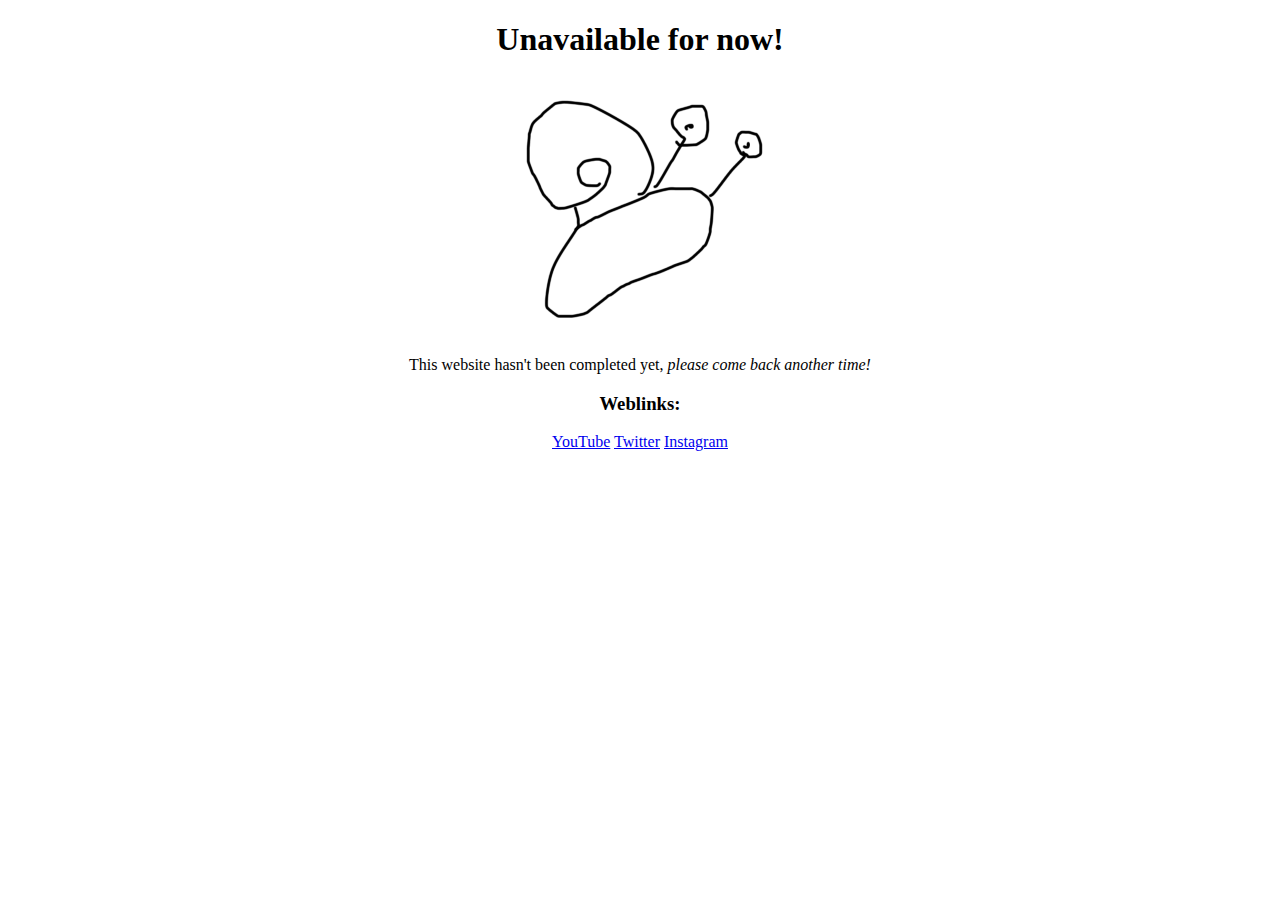
==== index.html @ 797d500c "Unavailability index with placeholder image and favicon" ====
<!DOCTYPE html>
<html>

    <head>
        <title>Snail Quest</title>
        <link rel="icon" type="image/x-icon" href="image/favicon.ico">

        <meta charset="utf-8">
        <meta name="viewport" content="width=device-width, initial-scale=1">
    </head>

    <body>
        <center>
            <h1>Unavailable for now!</h1>

            <img src="image/construction.png" alt="Snail with construction work hat">
            <p>This website hasn't been completed yet, <i>please come back another time!</i></p>

            <h3>Weblinks:</h3>
            <a href="https://www.youtube.com/@snailquest/">YouTube</a>
            <a href="https://twitter.com/snailquest">Twitter</a>
            <a href="https://www.instagram.com/snail_quest/">Instagram</a>
        </center>
    </body>

</html>
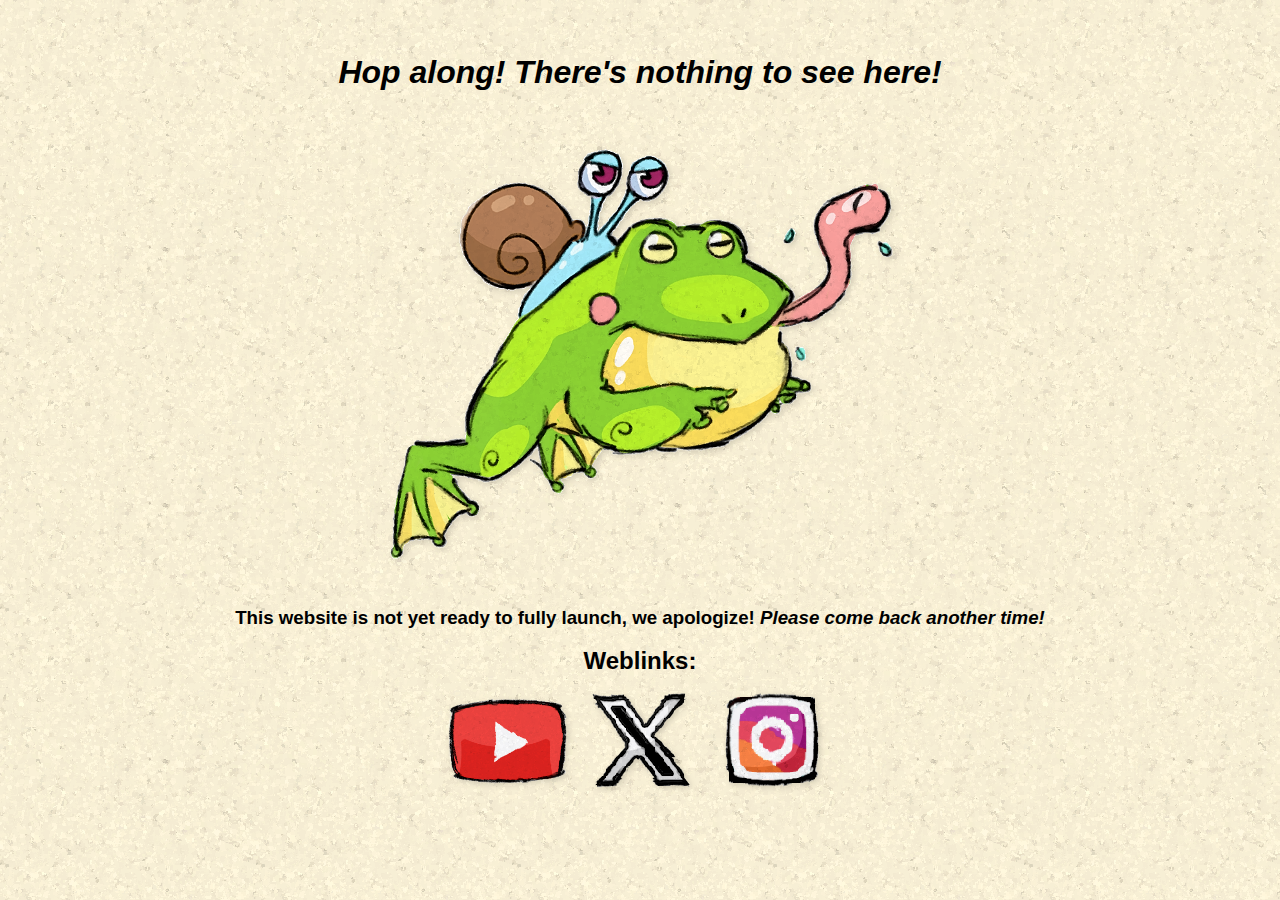
==== commit f6fb4f48: "Basic CSS style and images, playable soundtrack excerpt" ====
--- a/index.html
+++ b/index.html
@@ -3,24 +3,65 @@
 
     <head>
         <title>Snail Quest</title>
-        <link rel="icon" type="image/x-icon" href="image/favicon.ico">
+        <link rel="icon" type="image/x-icon" href="images/favicon.ico">
 
         <meta charset="utf-8">
         <meta name="viewport" content="width=device-width, initial-scale=1">
+
+        <link rel="stylesheet" href="style.css">
+
+        <style>
+            .clickable{
+              filter: drop-shadow(2px 2px 3px rgb(0, 0, 0, 0.15));
+            }
+
+            .clickable:hover{
+                animation: bounce 0.3s linear;
+            }
+    
+            @keyframes bounce{
+                20%, 50%, 80%, to{transform: translateY(0px);}
+                40%{transform: translateY(-10px)}
+                70%{transform: translateY(-5px)}
+            }
+         </style>
     </head>
 
     <body>
+
+        <script>
+            var audio = new Audio("title_demo.mp3");
+
+            function play_demo(){
+                if (audio.paused){
+                    audio.play();
+                } else {
+                    audio.currentTime = 0
+                    audio.pause();
+                }
+            }
+        </script>
+
+        <!--
+        <nav>
+            <ul>
+                <li><a href="#">Home</a></li>
+            </ul>
+        </nav>
+        -->
+    
         <center>
-            <h1>Unavailable for now!</h1>
+            <br><br><br>
+            <h1><i>Hop along! There's nothing to see here!</i></h1>
+            <img src="images/construction.png" alt="Snail with construction work hat" class="clickable" onclick="play_demo()">
+            <h3>This website is not yet ready to fully launch, we apologize! <i>Please come back another time!</i></h3>
+            <br>
+            <h2>Weblinks:</h2>
+            <a href="https://www.youtube.com/@snailquest/"><img src="images/youtube.png" class="clickable" ></a>
+            <a href="https://twitter.com/snailquest"><img src="images/twitter.png" class="clickable" ></a>
+            <a href="https://www.instagram.com/snail_quest/"><img src="images/instagram.png" class="clickable" ></a>
+        </center>
 
-            <img src="image/construction.png" alt="Snail with construction work hat">
-            <p>This website hasn't been completed yet, <i>please come back another time!</i></p>
-
-            <h3>Weblinks:</h3>
-            <a href="https://www.youtube.com/@snailquest/">YouTube</a>
-            <a href="https://twitter.com/snailquest">Twitter</a>
-            <a href="https://www.instagram.com/snail_quest/">Instagram</a>
-        </center>
     </body>
 
 </html>
--- a/style.css
+++ b/style.css
@@ -0,0 +1,37 @@
+*{
+    margin: 0;
+    padding: 0;
+}
+
+body{
+    min-height: 100vh;
+    background-image: url(images/background.png);
+    font-family:'Nishiki-teki', Tahoma, Geneva, Verdana, sans-serif
+}
+
+nav{
+    background-color: rgb(247, 132, 4);
+    box-shadow: 3px 3px 5px rgba(0, 0, 0, 0.05);
+}
+
+nav ul{
+    width: 100%;
+    list-style: none;
+    display: flex;
+    justify-content: flex-end;
+    align-items: center;
+}
+
+nav a{
+    height: 100%;
+    padding: 8px 32px;
+    text-decoration: none;
+    display: flex;
+    align-items: center;
+    color: rgb(235, 233, 63);
+    text-shadow: 3px 3px 5px rgba(0, 0, 0, 0.1);
+}
+
+nav a:hover{
+    background-color: rgb(250, 161, 15);
+}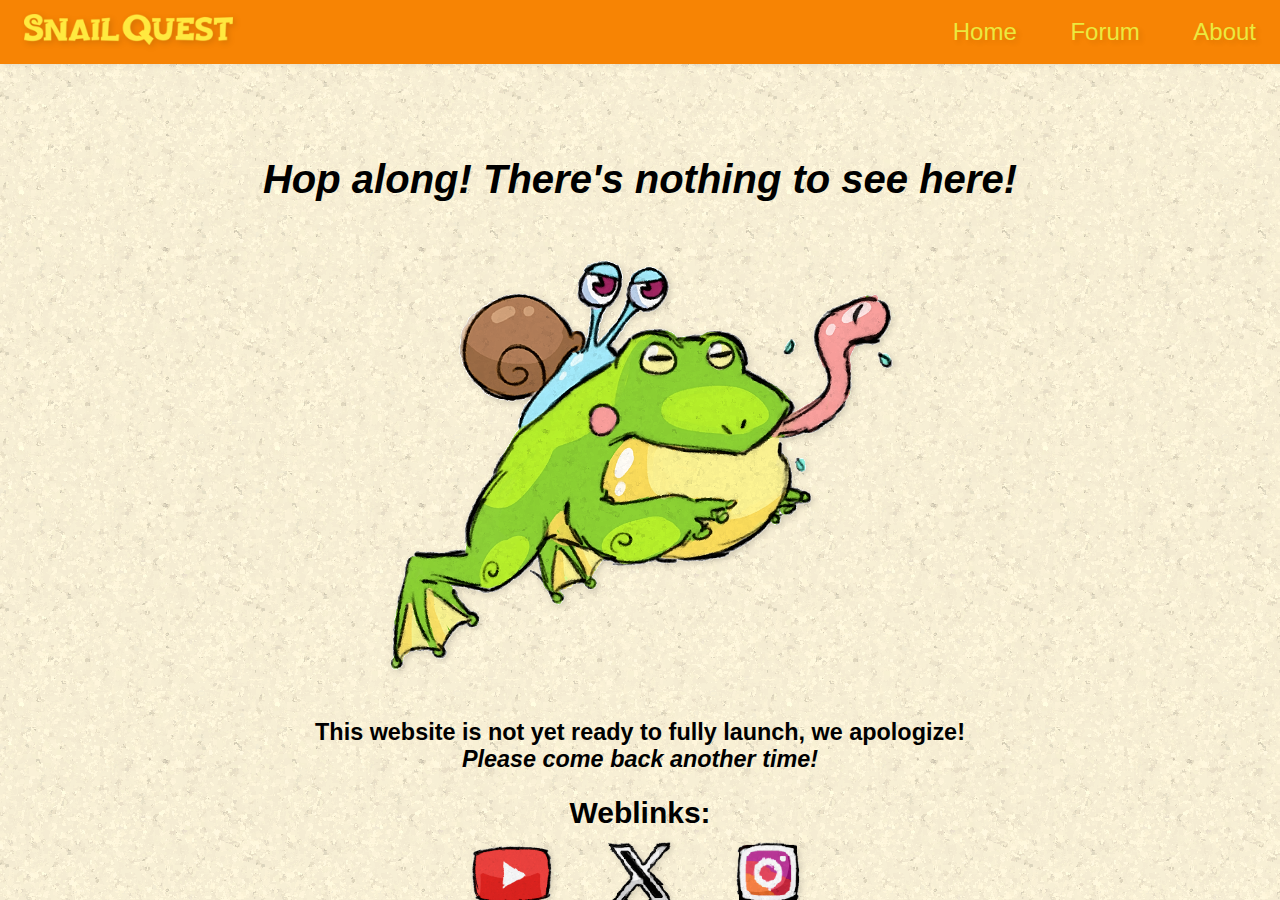
==== commit 88a01502: "404 page, temporary navigation, CNAME change" ====
--- a/index.html
+++ b/index.html
@@ -1,18 +1,20 @@
 <!DOCTYPE html>
-<html>
-
+<html lang="en">
     <head>
         <title>Snail Quest</title>
         <link rel="icon" type="image/x-icon" href="images/favicon.ico">
-
+    
         <meta charset="utf-8">
         <meta name="viewport" content="width=device-width, initial-scale=1">
 
-        <link rel="stylesheet" href="style.css">
+        <link rel="stylesheet" href="css/reset.css">
+        <link rel="stylesheet" href="css/style.css">
 
         <style>
             .clickable{
-              filter: drop-shadow(2px 2px 3px rgb(0, 0, 0, 0.15));
+                filter: drop-shadow(2px 2px 3px rgb(0, 0, 0, 0.15));
+                max-width: 80%;
+                max-height: 80%;
             }
 
             .clickable:hover{
@@ -24,44 +26,113 @@
                 40%{transform: translateY(-10px)}
                 70%{transform: translateY(-5px)}
             }
+
+            ::-webkit-scrollbar {
+                width: 10px;
+            }
+
+            ::-webkit-scrollbar-track {
+                box-shadow: inset 0 0 10px rgb(227, 202, 173); 
+                border-radius: 10px;
+            }
+            
+            ::-webkit-scrollbar-thumb {
+                background: rgb(237, 132, 4); 
+                border-radius: 10px;
+            }
+
+            ::-webkit-scrollbar-thumb:hover {
+                background: #b30000; 
+            }
+
          </style>
     </head>
 
     <body>
+        <script>
+            const mobileNavigation = document.querySelector('.header-mobile');
+            function playDemo(){
+                var audio = new Audio("title_demo.mp3");
 
-        <script>
-            var audio = new Audio("title_demo.mp3");
-
-            function play_demo(){
                 if (audio.paused){
                     audio.play();
                 } else {
-                    audio.currentTime = 0
+                    audio.currentTime = 0;
                     audio.pause();
                 }
             }
+    
+            function showMobileNavigation(){
+                mobileNavigation.style.display = 'flex';
+                mobileNavigation.style.z-index == -20;
+            }
+
+            function hideMobileNavigation(){
+                mobileNavigation.style.display = 'none';
+                mobileNavigation.style.z-index == 20;
+            }
         </script>
 
-        <!--
-        <nav>
-            <ul>
-                <li><a href="#">Home</a></li>
-            </ul>
-        </nav>
-        -->
+        
+        <header class="header">
+
+            <div class = "header-logo">
+                <a href="index.html">
+                    <img src="images/logo.png" alt="Snail Quest", class="clickable">
+                </a>
+            </div>
+
+            <nav class="hide-on-mobile">
+                <div class = "header-desktop">
+                    <ul>
+                        <li ><a href="index.html">Home</a></li>
+                        <li><a href="forum.html">Forum</a></li>
+                        <li><a href="about.html">About</a></li>
+                    </ul>
+                </div>
+            </nav>
+
+            <nav class="show-on-mobile">
+                <div class="header-mobile">
+                    <ul>
+                        <li onclick="hideMobileNavigation()><img src="images/close.png" alt="Exit menu button""></li>
+                        <li><a href="index.html">Home</a></li>
+                        <li><a href="forum.html">Forum</a></li>
+                        <li><a href="about.html">About</a></li>
+                    </ul>
+                </div>
+            </nav>
+
+        </header>
     
-        <center>
-            <br><br><br>
-            <h1><i>Hop along! There's nothing to see here!</i></h1>
-            <img src="images/construction.png" alt="Snail with construction work hat" class="clickable" onclick="play_demo()">
-            <h3>This website is not yet ready to fully launch, we apologize! <i>Please come back another time!</i></h3>
-            <br>
-            <h2>Weblinks:</h2>
-            <a href="https://www.youtube.com/@snailquest/"><img src="images/youtube.png" class="clickable" ></a>
-            <a href="https://twitter.com/snailquest"><img src="images/twitter.png" class="clickable" ></a>
-            <a href="https://www.instagram.com/snail_quest/"><img src="images/instagram.png" class="clickable" ></a>
-        </center>
+        <main class="main">
+            <center>
 
+                <br><br><br>
+                <h1><i>Hop along! There's nothing to see here!</i></h1>
+                
+                <img src="images/construction.png" alt="Snail with construction work hat" class="clickable" onclick="play_demo()">
+                
+                <h3>This website is not yet ready to fully launch, we apologize!
+                <br>
+                <i>Please come back another time!</i></h3>
+                <br>
+
+                <h2>Weblinks:</h2>
+
+                    <div class="main-weblinks">
+                        <a href="https://www.youtube.com/@snailquest/">
+                            <img src="images/youtube.png" class="clickable" >
+                        </a>
+                        <a href="https://twitter.com/snailquest">
+                            <img src="images/twitter.png" class="clickable" >
+                        </a>
+                        <a href="https://www.instagram.com/snail_quest/">
+                            <img src="images/instagram.png" class="clickable" >
+                        </a>
+                    </div>
+
+            </center>
+        </main>
     </body>
-
 </html>
--- a/css/style.css
+++ b/css/style.css
@@ -0,0 +1,110 @@
+
+body{
+    display: flex;
+    flex-direction: column;
+    height: 100vh;
+    justify-content: center;
+
+    background-image: url(../images/background.png);
+
+    font-family:'Nishiki-teki', Tahoma, Geneva, Verdana, sans-serif;
+    font-size: 20px;
+}
+
+.header{
+    display: flex;
+    justify-content: space-between;
+    align-items: center;
+    height: 64px;
+
+    background-color: rgb(247, 132, 4);
+    box-shadow: 3px 3px 5px rgba(0, 0, 0, 0.05);
+}
+
+.header-logo{
+    width: fit-content;
+    height: fit-content;
+    padding: 0px 24px;
+}
+
+.header-desktop ul li{
+    width: fit-content;
+    height: fit-content;
+    display: flex;
+    display: inline-block;
+    justify-content: center;
+}
+
+.header-desktop ul li a{
+    padding: 20px 24px;
+
+    display: flex;
+    justify-content: space-evenly;
+
+    color: rgb(235, 233, 63);
+    text-shadow: 3px 3px 5px rgba(0, 0, 0, 0.1);
+
+    font-size: 24px;
+    text-decoration: none;
+}
+
+.header-desktop ul li a:hover{
+    background-color: rgb(250, 161, 15);
+}
+
+.header-mobile{
+    z-index: 20;
+
+    display: none;
+    position: fixed;
+    top: 0;
+    right: 0;
+    height: 100vh;
+    width: 192px;
+
+    background-color: rgb(247, 132, 4);
+    box-shadow: -10px 0px 10px rgba(0, 0, 0, 0.05);
+}
+
+.header-mobile ul li a{
+    padding: 20px 24px;
+
+    display: flex;
+    justify-content: space-evenly;
+
+    color: rgb(235, 233, 63);
+    text-shadow: 3px 3px 5px rgba(0, 0, 0, 0.1);
+
+    font-size: 36px;
+    text-decoration: none;
+}
+
+.header-mobile ul li a:hover{
+    background-color: rgb(250, 161, 15);
+}
+
+.main{
+    flex: 1;
+    padding: 24px 24px;
+
+    overflow-y: scroll;
+    overflow-x: hidden;
+}
+
+.main-weblinks{
+    display: flex;
+    justify-content: center;
+    flex-wrap: nowrap;
+}
+
+@media(min-width: 800px){
+    .show-on-mobile{
+        display: none;
+    }
+}
+
+@media(max-width: 800px){
+    .hide-on-mobile{
+        display: none;
+    }
+}